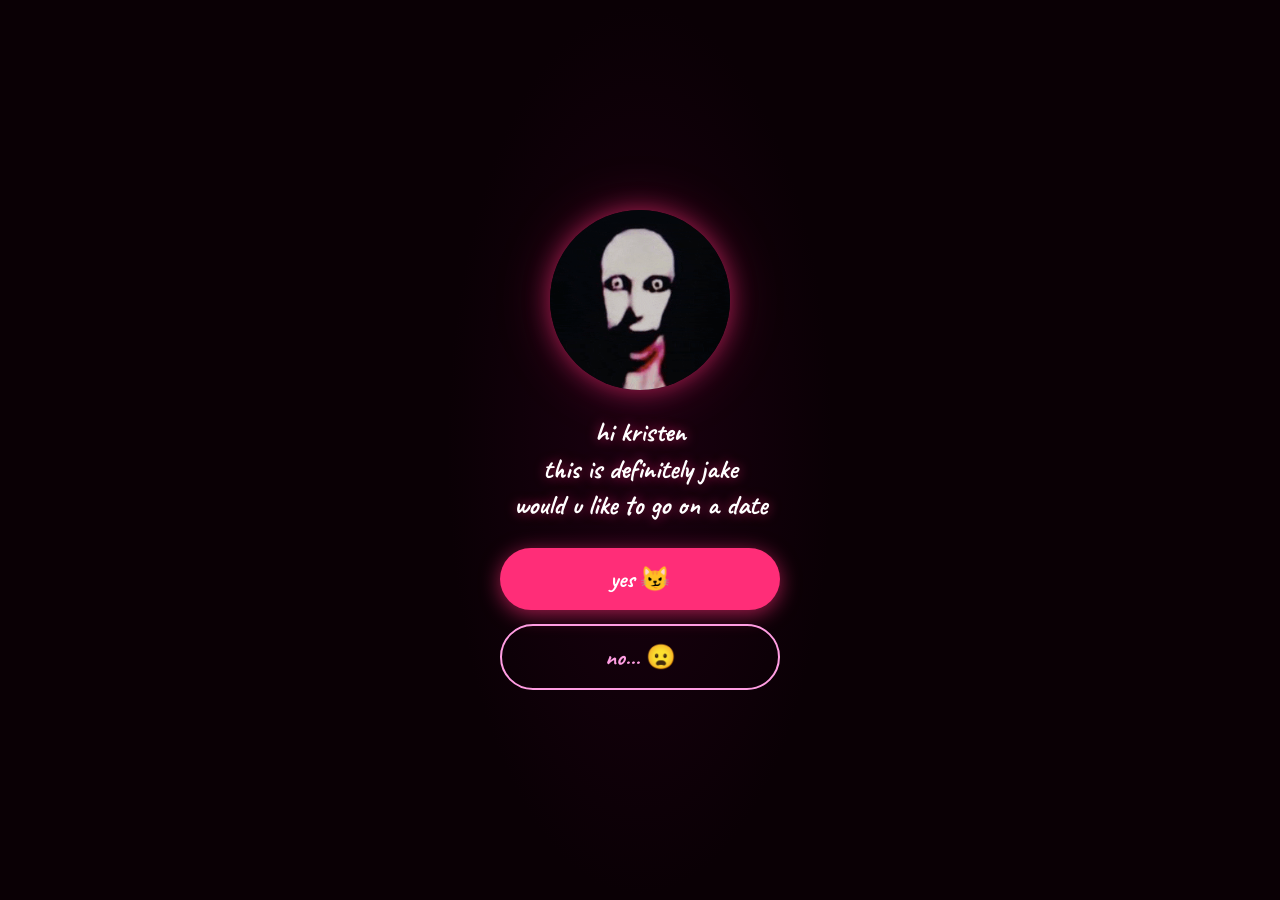
==== index.html @ 5cd45343 "added funny site" ====
<!DOCTYPE html>
<html lang="en">
<head>
  <meta charset="UTF-8" />
  <meta name="viewport" content="width=device-width, initial-scale=1.0, viewport-fit=cover" />
  <meta name="apple-mobile-web-app-capable" content="yes" />
  <meta name="apple-mobile-web-app-status-bar-style" content="black-translucent" />
  <title>hi kristen 🌹</title>
  <link rel="preconnect" href="https://fonts.googleapis.com" />
  <link rel="preconnect" href="https://fonts.gstatic.com" crossorigin />
  <link href="https://fonts.googleapis.com/css2?family=Caveat:wght@400;700&family=Creepster&display=swap" rel="stylesheet" />
  <link rel="stylesheet" href="style.css" />
</head>
<body>
  <div id="app">
    <div id="screen" class="screen"></div>
  </div>
  <canvas id="confetti-canvas"></canvas>
  <script src="script.js"></script>
</body>
</html>
---- style.css ----
/* ── Reset & Base ─────────────────────────────────────────── */
*, *::before, *::after {
  box-sizing: border-box;
  margin: 0;
  padding: 0;
}

:root {
  --bg: #0a0005;
  --accent: #ff2d78;
  --accent2: #ff9de2;
  --text: #fff;
  --glow: rgba(255, 45, 120, 0.6);
  --font-cute: 'Caveat', cursive;
  --font-horror: 'Creepster', cursive;
}

html, body {
  height: 100%;
  width: 100%;
  overflow: hidden;
}

body {
  background: var(--bg);
  color: var(--text);
  font-family: var(--font-cute);
  display: flex;
  align-items: center;
  justify-content: center;
}

#app {
  width: 100%;
  max-width: 390px;
  height: 100dvh;
  display: flex;
  align-items: center;
  justify-content: center;
  padding: env(safe-area-inset-top) env(safe-area-inset-right) env(safe-area-inset-bottom) env(safe-area-inset-left);
  position: relative;
}

/* ── Screen Container ─────────────────────────────────────── */
.screen {
  width: 100%;
  height: 100%;
  display: flex;
  flex-direction: column;
  align-items: center;
  justify-content: center;
  padding: 32px 28px;
  gap: 24px;
  position: relative;
  transition: background 0.6s ease;
}

/* ── Image ────────────────────────────────────────────────── */
.node-image {
  width: 180px;
  height: 180px;
  border-radius: 50%;
  object-fit: cover;
  box-shadow: 0 0 24px var(--glow), 0 0 60px rgba(255, 45, 120, 0.2);
  opacity: 0;
  transform: scale(0.85);
  transition: opacity 1.2s ease, transform 1.2s ease;
}

.node-image.emoji-image {
  background: rgba(255, 45, 120, 0.1);
  display: flex;
  align-items: center;
  justify-content: center;
  font-size: 80px;
  border-radius: 50%;
  width: 180px;
  height: 180px;
  box-shadow: 0 0 24px var(--glow), 0 0 60px rgba(255, 45, 120, 0.2);
  opacity: 0;
  transform: scale(0.85);
  transition: opacity 1.2s ease, transform 1.2s ease;
}

.node-image.visible,
.node-image.emoji-image.visible {
  opacity: 1;
  transform: scale(1);
}

/* ── Text ─────────────────────────────────────────────────── */
.node-text {
  font-family: var(--font-cute);
  font-size: 28px;
  font-weight: 700;
  line-height: 1.3;
  text-align: center;
  color: var(--text);
  text-shadow: 0 0 12px var(--glow);
  opacity: 0;
  transform: translateY(16px);
  transition: opacity 0.8s ease 0.6s, transform 0.8s ease 0.6s;
  white-space: pre-line;
}

.node-text.visible {
  opacity: 1;
  transform: translateY(0);
}

/* Horror mode text */
.theme-horror .node-text {
  font-family: var(--font-horror);
  font-size: 32px;
  letter-spacing: 2px;
  color: #ff2d78;
  text-shadow: 2px 2px 0 #000, 0 0 20px rgba(255,45,120,0.8), 0 0 40px rgba(255,45,120,0.4);
}

/* ── Buttons ──────────────────────────────────────────────── */
.node-buttons {
  display: flex;
  flex-direction: column;
  gap: 14px;
  width: 100%;
  max-width: 280px;
  opacity: 0;
  transform: translateY(16px);
  transition: opacity 0.8s ease 1s, transform 0.8s ease 1s;
}

.node-buttons.visible {
  opacity: 1;
  transform: translateY(0);
}

.btn {
  font-family: var(--font-cute);
  font-size: 24px;
  font-weight: 700;
  padding: 16px 24px;
  border: none;
  border-radius: 50px;
  cursor: pointer;
  transition: transform 0.15s ease, box-shadow 0.15s ease;
  -webkit-tap-highlight-color: transparent;
  user-select: none;
}

.btn:active {
  transform: scale(0.95);
}

.btn-yes {
  background: var(--accent);
  color: #fff;
  box-shadow: 0 4px 20px var(--glow);
}

.btn-yes:hover {
  box-shadow: 0 6px 28px var(--glow);
  transform: translateY(-2px);
}

.btn-no {
  background: transparent;
  color: var(--accent2);
  border: 2px solid var(--accent2);
}

.btn-no:hover {
  background: rgba(255, 157, 226, 0.1);
}

/* ── Themes per node ──────────────────────────────────────── */
.theme-dark {
  background: radial-gradient(ellipse at center, #1a0010 0%, #0a0005 70%);
}

.theme-horror {
  background: radial-gradient(ellipse at center, #1f0000 0%, #000 70%);
}

.theme-chaos {
  background: radial-gradient(ellipse at center, #0d001a 0%, #00000f 70%);
}

.theme-celebrate {
  background: radial-gradient(ellipse at center, #1a0030 0%, #0a0005 70%);
}

/* ── Animations ───────────────────────────────────────────── */

/* Fade in whole screen */
@keyframes fadeIn {
  from { opacity: 0; }
  to   { opacity: 1; }
}

/* Fade out whole screen */
@keyframes fadeOut {
  from { opacity: 1; }
  to   { opacity: 0; }
}

.anim-fade-in  { animation: fadeIn  0.4s ease forwards; }
.anim-fade-out { animation: fadeOut 0.3s ease forwards; }

/* Shake (on No press) */
@keyframes shake {
  0%, 100% { transform: translateX(0); }
  15%       { transform: translateX(-8px) rotate(-1deg); }
  30%       { transform: translateX(8px)  rotate(1deg); }
  45%       { transform: translateX(-6px); }
  60%       { transform: translateX(6px); }
  75%       { transform: translateX(-3px); }
  90%       { transform: translateX(3px); }
}

.anim-shake { animation: shake 0.5s ease; }

/* Glitch (for horror node) */
@keyframes glitch {
  0%   { clip-path: inset(0 0 95% 0); transform: translate(-4px, 0); }
  10%  { clip-path: inset(30% 0 50% 0); transform: translate(4px, 0); }
  20%  { clip-path: inset(60% 0 20% 0); transform: translate(-4px, 0); }
  30%  { clip-path: inset(10% 0 80% 0); transform: translate(4px, 0); }
  40%  { clip-path: inset(80% 0 5% 0);  transform: translate(-4px, 0); }
  50%  { clip-path: inset(0 0 0 0);     transform: translate(0, 0); }
  100% { clip-path: inset(0 0 0 0);     transform: translate(0, 0); }
}

.anim-glitch {
  position: relative;
}

.anim-glitch::before,
.anim-glitch::after {
  content: attr(data-text);
  position: absolute;
  top: 0; left: 0; right: 0;
  color: var(--accent);
}

.anim-glitch::before {
  animation: glitch 0.4s linear infinite;
  text-shadow: 2px 0 #ff2d78;
}

.anim-glitch::after {
  animation: glitch 0.4s linear infinite reverse;
  text-shadow: -2px 0 #00f0ff;
  opacity: 0.6;
}

/* Pulse glow (celebrate) */
@keyframes pulseGlow {
  0%, 100% { box-shadow: 0 0 24px var(--glow), 0 0 60px rgba(255,45,120,0.2); }
  50%       { box-shadow: 0 0 48px var(--glow), 0 0 100px rgba(255,45,120,0.5); }
}

.anim-pulse { animation: pulseGlow 1.5s ease infinite; }

/* Float (celebrate image) */
@keyframes float {
  0%, 100% { transform: translateY(0px) scale(1); }
  50%       { transform: translateY(-12px) scale(1.04); }
}

.anim-float { animation: float 2.5s ease infinite; }

/* Spin (chaos) */
@keyframes spinIn {
  from { transform: rotate(-15deg) scale(0.8); opacity: 0; }
  to   { transform: rotate(0deg) scale(1); opacity: 1; }
}

.anim-spin-in { animation: spinIn 0.6s cubic-bezier(0.34,1.56,0.64,1) forwards; }

/* ── Confetti Canvas ──────────────────────────────────────── */
#confetti-canvas {
  position: fixed;
  top: 0; left: 0;
  width: 100%; height: 100%;
  pointer-events: none;
  z-index: 100;
}

/* ── Subtext ──────────────────────────────────────────────── */
.node-subtext {
  font-family: var(--font-cute);
  font-size: 16px;
  color: rgba(255, 255, 255, 0.5);
  text-align: center;
  opacity: 0;
  transition: opacity 0.8s ease 1.4s;
}

.node-subtext.visible {
  opacity: 1;
}

/* ── Bouncing Image ───────────────────────────────────────── */
.bounce-img {
  position: absolute;
  width: 120px;
  height: 120px;
  border-radius: 50%;
  object-fit: cover;
  box-shadow: 0 0 24px var(--glow), 0 0 60px rgba(255, 45, 120, 0.2);
  pointer-events: none;
  transform-origin: center center;
  z-index: 10;
}

/* ── Schedule Screen ──────────────────────────────────────── */
.schedule-wrap {
  display: flex;
  flex-direction: column;
  align-items: center;
  gap: 20px;
  width: 100%;
  padding-top: 8px;
}

.days-row {
  display: flex;
  justify-content: space-between;
  width: 100%;
  max-width: 320px;
  gap: 6px;
}

.day-btn {
  flex: 1;
  aspect-ratio: 1;
  border-radius: 50%;
  border: 2px solid rgba(255, 45, 120, 0.3);
  background: transparent;
  color: rgba(255, 255, 255, 0.4);
  font-family: var(--font-cute);
  font-size: 18px;
  font-weight: 700;
  cursor: pointer;
  transition: all 0.2s ease;
  -webkit-tap-highlight-color: transparent;
  padding: 0;
}

.day-btn:active {
  transform: scale(0.9);
}

.day-btn.selected {
  background: var(--accent);
  border-color: var(--accent);
  color: #fff;
  box-shadow: 0 0 14px var(--glow);
}

/* ── Time Slots ───────────────────────────────────────────── */
.time-slots {
  display: flex;
  flex-direction: column;
  gap: 10px;
  width: 100%;
  max-width: 320px;
}

@keyframes slideDown {
  from { opacity: 0; transform: translateY(-8px); max-height: 0; }
  to   { opacity: 1; transform: translateY(0);    max-height: 120px; }
}

@keyframes slideUp {
  from { opacity: 1; transform: translateY(0);    max-height: 120px; }
  to   { opacity: 0; transform: translateY(-8px); max-height: 0; }
}

.time-slot-card {
  background: rgba(255, 45, 120, 0.08);
  border: 1px solid rgba(255, 45, 120, 0.2);
  border-radius: 14px;
  padding: 10px 14px;
  animation: slideDown 0.25s ease forwards;
  overflow: hidden;
}

.time-slot-card.collapsing {
  animation: slideUp 0.25s ease forwards;
}

.time-slot-name {
  font-family: var(--font-cute);
  font-size: 15px;
  color: var(--accent2);
  margin-bottom: 8px;
  font-weight: 700;
}

.time-options {
  display: flex;
  gap: 8px;
}

.time-opt {
  flex: 1;
  padding: 6px 4px;
  border-radius: 20px;
  border: 1.5px solid rgba(255, 45, 120, 0.3);
  background: transparent;
  color: rgba(255, 255, 255, 0.5);
  font-family: var(--font-cute);
  font-size: 13px;
  cursor: pointer;
  transition: all 0.15s ease;
  -webkit-tap-highlight-color: transparent;
}

.time-opt:active { transform: scale(0.93); }

.time-opt.selected {
  background: var(--accent);
  border-color: var(--accent);
  color: #fff;
  box-shadow: 0 0 10px var(--glow);
}

.schedule-footer {
  width: 100%;
  max-width: 280px;
}

.schedule-submit,
.schedule-btn {
  width: 100%;
}

.schedule-submit {
  display: none;
}

/* ── Confirmed Screen ─────────────────────────────────────── */
.confirmed-preview {
  font-family: var(--font-cute);
  font-size: 17px;
  line-height: 1.6;
  color: rgba(255, 255, 255, 0.7);
  text-align: center;
  background: rgba(255, 45, 120, 0.08);
  border: 1px solid rgba(255, 45, 120, 0.2);
  border-radius: 14px;
  padding: 14px 18px;
  width: 100%;
  max-width: 300px;
}

.copy-btn {
  font-family: var(--font-cute);
  font-size: 22px;
  font-weight: 700;
  padding: 14px 28px;
  border: none;
  border-radius: 50px;
  cursor: pointer;
  background: transparent;
  color: var(--accent2);
  border: 2px solid var(--accent2);
  transition: all 0.15s ease;
  -webkit-tap-highlight-color: transparent;
}

.copy-btn:active { transform: scale(0.95); }

.copied-toast {
  font-family: var(--font-cute);
  font-size: 18px;
  color: var(--accent2);
  opacity: 0;
  transition: opacity 0.3s ease;
  pointer-events: none;
}

.copied-toast.visible { opacity: 1; }
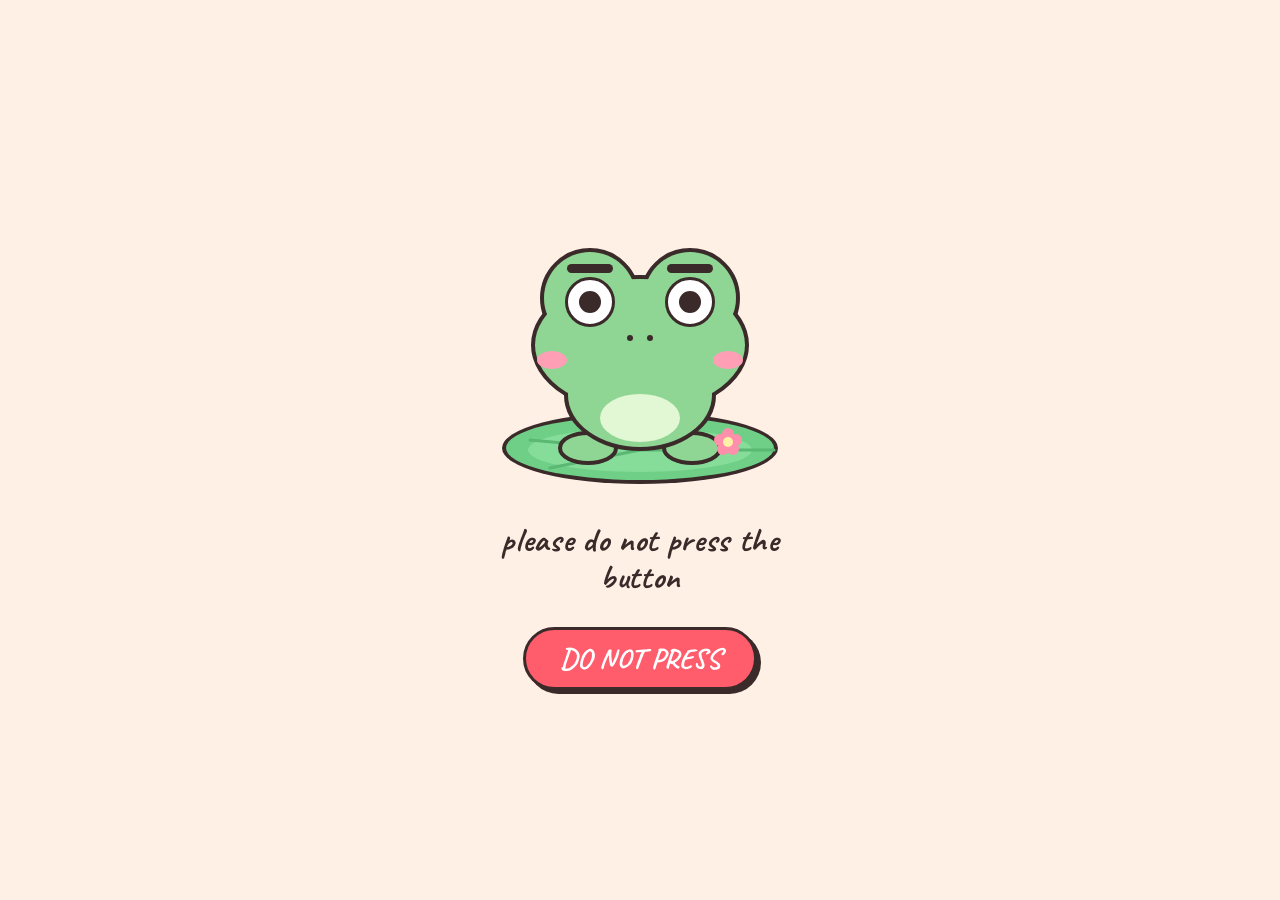
==== commit 2e162c76: "Rebuild as a do-not-press frog site Replace the date-site flow with a single screen: an SVG frog on " ====
--- a/index.html
+++ b/index.html
@@ -4,16 +4,73 @@
   <meta charset="UTF-8" />
   <meta name="viewport" content="width=device-width, initial-scale=1.0, viewport-fit=cover" />
   <meta name="apple-mobile-web-app-capable" content="yes" />
-  <meta name="apple-mobile-web-app-status-bar-style" content="black-translucent" />
-  <title>hi kristen 🌹</title>
+  <meta name="apple-mobile-web-app-status-bar-style" content="default" />
+  <title>do not press 👀</title>
   <link rel="preconnect" href="https://fonts.googleapis.com" />
   <link rel="preconnect" href="https://fonts.gstatic.com" crossorigin />
-  <link href="https://fonts.googleapis.com/css2?family=Caveat:wght@400;700&family=Creepster&display=swap" rel="stylesheet" />
+  <link href="https://fonts.googleapis.com/css2?family=Caveat:wght@400;700&display=swap" rel="stylesheet" />
   <link rel="stylesheet" href="style.css" />
 </head>
 <body>
   <div id="app">
-    <div id="screen" class="screen"></div>
+    <div id="screen" class="screen">
+      <div class="frog">
+        <svg viewBox="0 0 300 280" width="300" height="280" aria-hidden="true">
+          <defs>
+            <g id="blob">
+              <ellipse cx="150" cy="185" rx="72" ry="52" />
+              <ellipse cx="150" cy="135" rx="105" ry="66" />
+              <circle cx="100" cy="88" r="46" />
+              <circle cx="200" cy="88" r="46" />
+            </g>
+            <g id="feet">
+              <ellipse cx="98" cy="238" rx="26" ry="13" />
+              <ellipse cx="202" cy="238" rx="26" ry="13" />
+            </g>
+          </defs>
+          <!-- lily pad -->
+          <ellipse cx="150" cy="238" rx="138" ry="36" fill="#3b2a2a" />
+          <ellipse cx="150" cy="238" rx="134" ry="32" fill="#6fcf86" />
+          <ellipse cx="150" cy="240" rx="112" ry="22" fill="#86dd9a" />
+          <path d="M150 240 L284 240" stroke="#5ab873" stroke-width="3" stroke-linecap="round" />
+          <path d="M150 240 L40 230 M150 240 L60 258" stroke="#5ab873" stroke-width="3" stroke-linecap="round" />
+          <!-- feet, then body/head/eye-bumps with an outline underneath -->
+          <use href="#feet" fill="#3b2a2a" stroke="#3b2a2a" stroke-width="8" />
+          <use href="#feet" fill="#8fd694" />
+          <use href="#blob" fill="#3b2a2a" stroke="#3b2a2a" stroke-width="8" />
+          <use href="#blob" fill="#8fd694" />
+          <!-- belly, cheeks, nostrils -->
+          <ellipse cx="150" cy="208" rx="40" ry="24" fill="#e2f8d4" />
+          <ellipse cx="62" cy="150" rx="15" ry="9" fill="#ff9fb5" />
+          <ellipse cx="238" cy="150" rx="15" ry="9" fill="#ff9fb5" />
+          <circle cx="140" cy="128" r="3" fill="#3b2a2a" />
+          <circle cx="160" cy="128" r="3" fill="#3b2a2a" />
+          <!-- flower -->
+          <g transform="translate(238 232)">
+            <circle cx="0" cy="-8" r="6" fill="#ff8fab" /><circle cx="8" cy="-2" r="6" fill="#ff8fab" />
+            <circle cx="5" cy="7" r="6" fill="#ff8fab" /><circle cx="-5" cy="7" r="6" fill="#ff8fab" />
+            <circle cx="-8" cy="-2" r="6" fill="#ff8fab" /><circle cx="0" cy="0" r="5" fill="#fff0a8" />
+          </g>
+        </svg>
+        <!-- eyes and brows sit on the two eye bumps (centers x=100 and x=200) -->
+        <div class="face" id="face">
+          <div class="side">
+            <div class="brow" data-side="l"></div>
+            <div class="eye"><div class="lid"></div><div class="pupil"></div></div>
+          </div>
+          <div class="side">
+            <div class="brow" data-side="r"></div>
+            <div class="eye"><div class="lid"></div><div class="pupil"></div></div>
+          </div>
+        </div>
+      </div>
+      <p id="line" class="line">please do not press the button</p>
+      <button id="btn" class="press">DO NOT PRESS</button>
+      <div id="choice" class="choice" hidden>
+        <button id="yes" class="press yes">yes</button>
+        <button id="no" class="press no">no</button>
+      </div>
+    </div>
   </div>
   <canvas id="confetti-canvas"></canvas>
   <script src="script.js"></script>
--- a/style.css
+++ b/style.css
@@ -6,13 +6,10 @@
 }
 
 :root {
-  --bg: #0a0005;
-  --accent: #ff2d78;
-  --accent2: #ff9de2;
-  --text: #fff;
-  --glow: rgba(255, 45, 120, 0.6);
+  --bg: #fff0e6;
+  --ink: #3b2a2a;
+  --accent: #ff5d6c;
   --font-cute: 'Caveat', cursive;
-  --font-horror: 'Creepster', cursive;
 }
 
 html, body {
@@ -23,7 +20,7 @@
 
 body {
   background: var(--bg);
-  color: var(--text);
+  color: var(--ink);
   font-family: var(--font-cute);
   display: flex;
   align-items: center;
@@ -38,447 +35,183 @@
   align-items: center;
   justify-content: center;
   padding: env(safe-area-inset-top) env(safe-area-inset-right) env(safe-area-inset-bottom) env(safe-area-inset-left);
-  position: relative;
-}
-
-/* ── Screen Container ─────────────────────────────────────── */
+}
+
 .screen {
   width: 100%;
+  display: flex;
+  flex-direction: column;
+  align-items: center;
+  gap: 28px;
+  padding: 32px 28px;
+}
+
+/* ── Face ─────────────────────────────────────────────────── */
+.frog {
+  position: relative;
+  width: 300px;
+  height: 280px;
+}
+.frog svg { display: block; }
+
+@media (max-width: 340px) {
+  .frog { zoom: 0.85; }
+}
+
+/* Eyes are positioned in the SVG's 300x280 coordinate space: bump centers at x=100/200, y=88 */
+.face { position: absolute; inset: 0; }
+
+.side {
+  position: absolute;
+  top: 54px;
+  width: 50px;
+  display: flex;
+  flex-direction: column;
+  align-items: center;
+  gap: 4px;
+}
+/* --rot-this lets each side use its own tilt: the right side falls back to --rot unless --rot-r is set */
+.side:first-child { left: 75px; --rot-this: var(--rot, 0deg); }
+.side:last-child { left: 175px; --rot-this: var(--rot-r, var(--rot, 0deg)); }
+
+.brow {
+  width: 46px;
+  height: 9px;
+  background: var(--ink);
+  border-radius: 99px;
+  /* --rot: positive = angry (inner end down), negative = worried */
+  transform: translateY(var(--brow-y, 0px)) rotate(calc(var(--rot-this, 0deg) * var(--dir, 1)));
+  transition: transform 0.35s cubic-bezier(.3, 1.6, .5, 1);
+}
+.brow[data-side="l"] { --dir: 1; }
+.brow[data-side="r"] { --dir: -1; }
+
+.eye {
+  width: 50px;
+  height: 50px;
+  background: #fff;
+  border: 3px solid var(--ink);
+  border-radius: 50%;
+  position: relative;
+  overflow: hidden;
+  transform: scale(var(--eye-scale, 1));
+  transition: transform 0.35s cubic-bezier(.3, 1.6, .5, 1);
+}
+.side:first-child .eye { --dir: 1; }
+.side:last-child .eye { --dir: -1; }
+
+.pupil {
+  position: absolute;
+  top: 50%;
+  left: 50%;
+  width: 22px;
+  height: 22px;
+  margin: -11px 0 0 -11px;
+  background: var(--ink);
+  border-radius: 50%;
+  transform: translate(var(--px, 0px), var(--py, 0px)) scale(var(--pupil, 1));
+  transition: transform 0.12s ease-out;
+}
+
+/* Lid covers the eye from the top; --lid is the % covered. Tilts with the brow. */
+.lid {
+  position: absolute;
+  left: -30%;
+  width: 160%;
   height: 100%;
-  display: flex;
-  flex-direction: column;
-  align-items: center;
-  justify-content: center;
-  padding: 32px 28px;
-  gap: 24px;
-  position: relative;
-  transition: background 0.6s ease;
-}
-
-/* ── Image ────────────────────────────────────────────────── */
-.node-image {
-  width: 180px;
-  height: 180px;
-  border-radius: 50%;
-  object-fit: cover;
-  box-shadow: 0 0 24px var(--glow), 0 0 60px rgba(255, 45, 120, 0.2);
-  opacity: 0;
-  transform: scale(0.85);
-  transition: opacity 1.2s ease, transform 1.2s ease;
-}
-
-.node-image.emoji-image {
-  background: rgba(255, 45, 120, 0.1);
-  display: flex;
-  align-items: center;
-  justify-content: center;
-  font-size: 80px;
-  border-radius: 50%;
-  width: 180px;
-  height: 180px;
-  box-shadow: 0 0 24px var(--glow), 0 0 60px rgba(255, 45, 120, 0.2);
-  opacity: 0;
-  transform: scale(0.85);
-  transition: opacity 1.2s ease, transform 1.2s ease;
-}
-
-.node-image.visible,
-.node-image.emoji-image.visible {
-  opacity: 1;
-  transform: scale(1);
-}
-
-/* ── Text ─────────────────────────────────────────────────── */
-.node-text {
-  font-family: var(--font-cute);
-  font-size: 28px;
+  top: 0;
+  z-index: 1;
+  background: #8fd694; /* frog skin, so the lid reads as part of the frog */
+  border-bottom: 3px solid var(--ink);
+  transform-origin: center bottom;
+  transform: translateY(calc(var(--lid, 0) * 1% - 100%)) rotate(calc(var(--rot-this, 0deg) * var(--dir, 1) * 0.6));
+  transition: transform 0.35s ease;
+}
+
+/* Smile lid: rises from below with an arched top, turning the eye into a happy ^ shape.
+   --smile is the % of the eye it covers from the bottom. */
+.eye::after {
+  content: '';
+  position: absolute;
+  left: -30%;
+  width: 160%;
+  height: 100%;
+  top: 100%;
+  z-index: 1;
+  background: #8fd694;
+  border-top: 3px solid var(--ink);
+  border-radius: 50% 50% 0 0 / 60% 60% 0 0;
+  transform: translateY(calc(var(--smile, 0) * -1%));
+  transition: transform 0.35s ease;
+}
+
+/* ── Text & button ────────────────────────────────────────── */
+.line {
+  font-size: 2.1rem;
   font-weight: 700;
-  line-height: 1.3;
+  line-height: 1.1;
+  letter-spacing: 0.02em;
+  padding: 0 8px; /* room for Caveat's slanted glyphs (like "?") to overhang */
   text-align: center;
-  color: var(--text);
-  text-shadow: 0 0 12px var(--glow);
-  opacity: 0;
-  transform: translateY(16px);
-  transition: opacity 0.8s ease 0.6s, transform 0.8s ease 0.6s;
-  white-space: pre-line;
-}
-
-.node-text.visible {
-  opacity: 1;
-  transform: translateY(0);
-}
-
-/* Horror mode text */
-.theme-horror .node-text {
-  font-family: var(--font-horror);
-  font-size: 32px;
-  letter-spacing: 2px;
-  color: #ff2d78;
-  text-shadow: 2px 2px 0 #000, 0 0 20px rgba(255,45,120,0.8), 0 0 40px rgba(255,45,120,0.4);
-}
-
-/* ── Buttons ──────────────────────────────────────────────── */
-.node-buttons {
-  display: flex;
-  flex-direction: column;
-  gap: 14px;
-  width: 100%;
-  max-width: 280px;
-  opacity: 0;
-  transform: translateY(16px);
-  transition: opacity 0.8s ease 1s, transform 0.8s ease 1s;
-}
-
-.node-buttons.visible {
-  opacity: 1;
-  transform: translateY(0);
-}
-
-.btn {
-  font-family: var(--font-cute);
-  font-size: 24px;
-  font-weight: 700;
-  padding: 16px 24px;
-  border: none;
-  border-radius: 50px;
-  cursor: pointer;
-  transition: transform 0.15s ease, box-shadow 0.15s ease;
-  -webkit-tap-highlight-color: transparent;
-  user-select: none;
-}
-
-.btn:active {
-  transform: scale(0.95);
-}
-
-.btn-yes {
-  background: var(--accent);
-  color: #fff;
-  box-shadow: 0 4px 20px var(--glow);
-}
-
-.btn-yes:hover {
-  box-shadow: 0 6px 28px var(--glow);
-  transform: translateY(-2px);
-}
-
-.btn-no {
-  background: transparent;
-  color: var(--accent2);
-  border: 2px solid var(--accent2);
-}
-
-.btn-no:hover {
-  background: rgba(255, 157, 226, 0.1);
-}
-
-/* ── Themes per node ──────────────────────────────────────── */
-.theme-dark {
-  background: radial-gradient(ellipse at center, #1a0010 0%, #0a0005 70%);
-}
-
-.theme-horror {
-  background: radial-gradient(ellipse at center, #1f0000 0%, #000 70%);
-}
-
-.theme-chaos {
-  background: radial-gradient(ellipse at center, #0d001a 0%, #00000f 70%);
-}
-
-.theme-celebrate {
-  background: radial-gradient(ellipse at center, #1a0030 0%, #0a0005 70%);
-}
-
-/* ── Animations ───────────────────────────────────────────── */
-
-/* Fade in whole screen */
-@keyframes fadeIn {
-  from { opacity: 0; }
-  to   { opacity: 1; }
-}
-
-/* Fade out whole screen */
-@keyframes fadeOut {
-  from { opacity: 1; }
-  to   { opacity: 0; }
-}
-
-.anim-fade-in  { animation: fadeIn  0.4s ease forwards; }
-.anim-fade-out { animation: fadeOut 0.3s ease forwards; }
-
-/* Shake (on No press) */
+  min-height: 2.4em;
+  display: flex;
+  align-items: center;
+}
+
+.line.shake { animation: shake 0.35s; }
+
 @keyframes shake {
   0%, 100% { transform: translateX(0); }
-  15%       { transform: translateX(-8px) rotate(-1deg); }
-  30%       { transform: translateX(8px)  rotate(1deg); }
-  45%       { transform: translateX(-6px); }
-  60%       { transform: translateX(6px); }
-  75%       { transform: translateX(-3px); }
-  90%       { transform: translateX(3px); }
-}
-
-.anim-shake { animation: shake 0.5s ease; }
-
-/* Glitch (for horror node) */
-@keyframes glitch {
-  0%   { clip-path: inset(0 0 95% 0); transform: translate(-4px, 0); }
-  10%  { clip-path: inset(30% 0 50% 0); transform: translate(4px, 0); }
-  20%  { clip-path: inset(60% 0 20% 0); transform: translate(-4px, 0); }
-  30%  { clip-path: inset(10% 0 80% 0); transform: translate(4px, 0); }
-  40%  { clip-path: inset(80% 0 5% 0);  transform: translate(-4px, 0); }
-  50%  { clip-path: inset(0 0 0 0);     transform: translate(0, 0); }
-  100% { clip-path: inset(0 0 0 0);     transform: translate(0, 0); }
-}
-
-.anim-glitch {
+  25% { transform: translateX(-6px) rotate(-1deg); }
+  75% { transform: translateX(6px) rotate(1deg); }
+}
+
+.press {
+  font: inherit;
+  font-size: 1.8rem;
+  font-weight: 700;
+  color: #fff;
+  background: var(--accent);
+  border: 3px solid var(--ink);
+  border-radius: 999px;
+  padding: 10px 34px;
+  box-shadow: 4px 4px 0 var(--ink);
+  cursor: pointer;
+  touch-action: manipulation;
+}
+.press:active { transform: translate(4px, 4px); box-shadow: none; }
+.press[hidden] { display: none; }
+
+/* Yes / No pair. Yes gets position: fixed from JS once it starts dodging. */
+.choice { display: flex; gap: 16px; }
+.choice[hidden] { display: none; }
+.choice .press { font-size: 1.7rem; padding: 10px 28px; }
+.press.yes { background: #6fcf86; transition: left 0.45s cubic-bezier(.3, 1.6, .5, 1), top 0.45s cubic-bezier(.3, 1.6, .5, 1); }
+.press.yes.dodging { position: fixed; z-index: 5; margin: 0; }
+
+/* Loading: hide the label (keeps the button's size) and show only a spinner */
+.press.loading {
   position: relative;
-}
-
-.anim-glitch::before,
-.anim-glitch::after {
-  content: attr(data-text);
-  position: absolute;
-  top: 0; left: 0; right: 0;
-  color: var(--accent);
-}
-
-.anim-glitch::before {
-  animation: glitch 0.4s linear infinite;
-  text-shadow: 2px 0 #ff2d78;
-}
-
-.anim-glitch::after {
-  animation: glitch 0.4s linear infinite reverse;
-  text-shadow: -2px 0 #00f0ff;
-  opacity: 0.6;
-}
-
-/* Pulse glow (celebrate) */
-@keyframes pulseGlow {
-  0%, 100% { box-shadow: 0 0 24px var(--glow), 0 0 60px rgba(255,45,120,0.2); }
-  50%       { box-shadow: 0 0 48px var(--glow), 0 0 100px rgba(255,45,120,0.5); }
-}
-
-.anim-pulse { animation: pulseGlow 1.5s ease infinite; }
-
-/* Float (celebrate image) */
-@keyframes float {
-  0%, 100% { transform: translateY(0px) scale(1); }
-  50%       { transform: translateY(-12px) scale(1.04); }
-}
-
-.anim-float { animation: float 2.5s ease infinite; }
-
-/* Spin (chaos) */
-@keyframes spinIn {
-  from { transform: rotate(-15deg) scale(0.8); opacity: 0; }
-  to   { transform: rotate(0deg) scale(1); opacity: 1; }
-}
-
-.anim-spin-in { animation: spinIn 0.6s cubic-bezier(0.34,1.56,0.64,1) forwards; }
-
-/* ── Confetti Canvas ──────────────────────────────────────── */
+  color: transparent;
+  cursor: default;
+}
+.press.loading::after {
+  content: '';
+  position: absolute;
+  top: 50%;
+  left: 50%;
+  width: 28px;
+  height: 28px;
+  margin: -14px 0 0 -14px;
+  border: 4px solid rgba(255, 255, 255, 0.4);
+  border-top-color: #fff;
+  border-radius: 50%;
+  animation: spin 0.8s linear infinite;
+}
+@keyframes spin { to { transform: rotate(360deg); } }
+
 #confetti-canvas {
   position: fixed;
-  top: 0; left: 0;
-  width: 100%; height: 100%;
+  inset: 0;
   pointer-events: none;
-  z-index: 100;
-}
-
-/* ── Subtext ──────────────────────────────────────────────── */
-.node-subtext {
-  font-family: var(--font-cute);
-  font-size: 16px;
-  color: rgba(255, 255, 255, 0.5);
-  text-align: center;
-  opacity: 0;
-  transition: opacity 0.8s ease 1.4s;
-}
-
-.node-subtext.visible {
-  opacity: 1;
-}
-
-/* ── Bouncing Image ───────────────────────────────────────── */
-.bounce-img {
-  position: absolute;
-  width: 120px;
-  height: 120px;
-  border-radius: 50%;
-  object-fit: cover;
-  box-shadow: 0 0 24px var(--glow), 0 0 60px rgba(255, 45, 120, 0.2);
-  pointer-events: none;
-  transform-origin: center center;
-  z-index: 10;
-}
-
-/* ── Schedule Screen ──────────────────────────────────────── */
-.schedule-wrap {
-  display: flex;
-  flex-direction: column;
-  align-items: center;
-  gap: 20px;
-  width: 100%;
-  padding-top: 8px;
-}
-
-.days-row {
-  display: flex;
-  justify-content: space-between;
-  width: 100%;
-  max-width: 320px;
-  gap: 6px;
-}
-
-.day-btn {
-  flex: 1;
-  aspect-ratio: 1;
-  border-radius: 50%;
-  border: 2px solid rgba(255, 45, 120, 0.3);
-  background: transparent;
-  color: rgba(255, 255, 255, 0.4);
-  font-family: var(--font-cute);
-  font-size: 18px;
-  font-weight: 700;
-  cursor: pointer;
-  transition: all 0.2s ease;
-  -webkit-tap-highlight-color: transparent;
-  padding: 0;
-}
-
-.day-btn:active {
-  transform: scale(0.9);
-}
-
-.day-btn.selected {
-  background: var(--accent);
-  border-color: var(--accent);
-  color: #fff;
-  box-shadow: 0 0 14px var(--glow);
-}
-
-/* ── Time Slots ───────────────────────────────────────────── */
-.time-slots {
-  display: flex;
-  flex-direction: column;
-  gap: 10px;
-  width: 100%;
-  max-width: 320px;
-}
-
-@keyframes slideDown {
-  from { opacity: 0; transform: translateY(-8px); max-height: 0; }
-  to   { opacity: 1; transform: translateY(0);    max-height: 120px; }
-}
-
-@keyframes slideUp {
-  from { opacity: 1; transform: translateY(0);    max-height: 120px; }
-  to   { opacity: 0; transform: translateY(-8px); max-height: 0; }
-}
-
-.time-slot-card {
-  background: rgba(255, 45, 120, 0.08);
-  border: 1px solid rgba(255, 45, 120, 0.2);
-  border-radius: 14px;
-  padding: 10px 14px;
-  animation: slideDown 0.25s ease forwards;
-  overflow: hidden;
-}
-
-.time-slot-card.collapsing {
-  animation: slideUp 0.25s ease forwards;
-}
-
-.time-slot-name {
-  font-family: var(--font-cute);
-  font-size: 15px;
-  color: var(--accent2);
-  margin-bottom: 8px;
-  font-weight: 700;
-}
-
-.time-options {
-  display: flex;
-  gap: 8px;
-}
-
-.time-opt {
-  flex: 1;
-  padding: 6px 4px;
-  border-radius: 20px;
-  border: 1.5px solid rgba(255, 45, 120, 0.3);
-  background: transparent;
-  color: rgba(255, 255, 255, 0.5);
-  font-family: var(--font-cute);
-  font-size: 13px;
-  cursor: pointer;
-  transition: all 0.15s ease;
-  -webkit-tap-highlight-color: transparent;
-}
-
-.time-opt:active { transform: scale(0.93); }
-
-.time-opt.selected {
-  background: var(--accent);
-  border-color: var(--accent);
-  color: #fff;
-  box-shadow: 0 0 10px var(--glow);
-}
-
-.schedule-footer {
-  width: 100%;
-  max-width: 280px;
-}
-
-.schedule-submit,
-.schedule-btn {
-  width: 100%;
-}
-
-.schedule-submit {
-  display: none;
-}
-
-/* ── Confirmed Screen ─────────────────────────────────────── */
-.confirmed-preview {
-  font-family: var(--font-cute);
-  font-size: 17px;
-  line-height: 1.6;
-  color: rgba(255, 255, 255, 0.7);
-  text-align: center;
-  background: rgba(255, 45, 120, 0.08);
-  border: 1px solid rgba(255, 45, 120, 0.2);
-  border-radius: 14px;
-  padding: 14px 18px;
-  width: 100%;
-  max-width: 300px;
-}
-
-.copy-btn {
-  font-family: var(--font-cute);
-  font-size: 22px;
-  font-weight: 700;
-  padding: 14px 28px;
-  border: none;
-  border-radius: 50px;
-  cursor: pointer;
-  background: transparent;
-  color: var(--accent2);
-  border: 2px solid var(--accent2);
-  transition: all 0.15s ease;
-  -webkit-tap-highlight-color: transparent;
-}
-
-.copy-btn:active { transform: scale(0.95); }
-
-.copied-toast {
-  font-family: var(--font-cute);
-  font-size: 18px;
-  color: var(--accent2);
-  opacity: 0;
-  transition: opacity 0.3s ease;
-  pointer-events: none;
-}
-
-.copied-toast.visible { opacity: 1; }
+}
